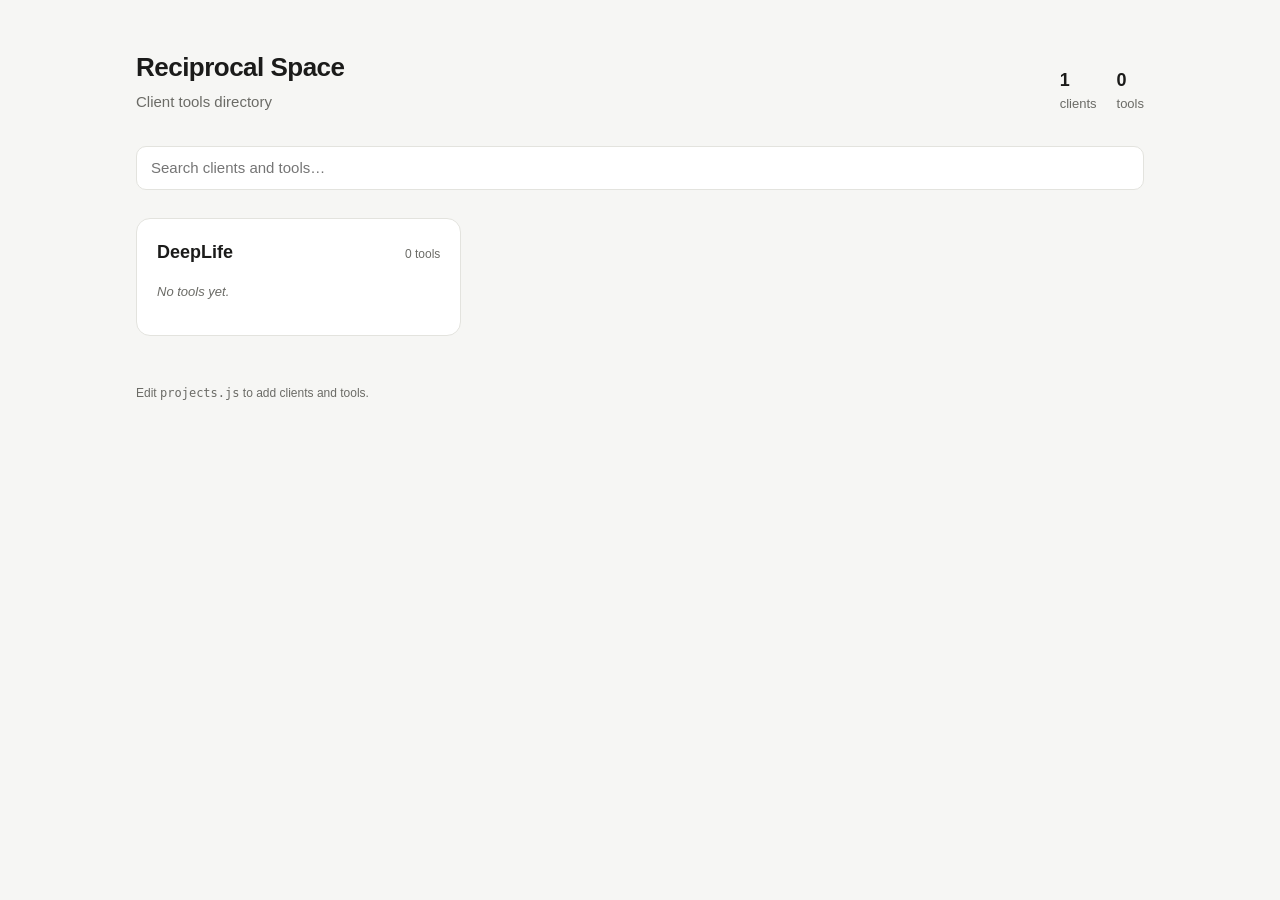
==== index.html @ 7d402024 "Root" ====
<!doctype html>
<html lang="en">
<head>
  <meta charset="utf-8">
  <meta name="viewport" content="width=device-width, initial-scale=1">
  <title>Reciprocal Space Tools</title>
  <style>
    :root {
      --bg: #f6f6f4;
      --surface: #ffffff;
      --text: #1b1b1a;
      --muted: #6b6b66;
      --border: #e3e3de;
      --accent: #2f5bd3;
      --accent-soft: #e8eefc;
      --live: #1f8a4c;
      --wip: #b7791f;
    }
    @media (prefers-color-scheme: dark) {
      :root:not([data-theme="light"]) {
        --bg: #121212;
        --surface: #1c1c1b;
        --text: #ececea;
        --muted: #9a9a94;
        --border: #2e2e2c;
        --accent: #7fa1ff;
        --accent-soft: #1f2940;
        --live: #4cc47f;
        --wip: #e0a84a;
      }
    }
    :root[data-theme="dark"] {
      --bg: #121212;
      --surface: #1c1c1b;
      --text: #ececea;
      --muted: #9a9a94;
      --border: #2e2e2c;
      --accent: #7fa1ff;
      --accent-soft: #1f2940;
      --live: #4cc47f;
      --wip: #e0a84a;
    }
    * { box-sizing: border-box; }
    body {
      margin: 0;
      background: var(--bg);
      color: var(--text);
      font: 15px/1.5 -apple-system, BlinkMacSystemFont, "Segoe UI", Inter, sans-serif;
    }
    .wrap { max-width: 1040px; margin: 0 auto; padding: 48px 16px 64px; }
    header { display: flex; flex-wrap: wrap; gap: 16px; align-items: end; justify-content: space-between; margin-bottom: 32px; }
    h1 { margin: 0; font-size: 26px; letter-spacing: -0.02em; }
    .sub { margin: 4px 0 0; color: var(--muted); }
    .stats { display: flex; gap: 20px; color: var(--muted); font-size: 13px; }
    .stats b { color: var(--text); font-size: 18px; display: block; }
    input[type="search"] {
      width: 100%; padding: 10px 14px; margin-bottom: 28px;
      border: 1px solid var(--border); border-radius: 10px;
      background: var(--surface); color: var(--text); font: inherit;
    }
    input[type="search"]:focus { outline: 2px solid var(--accent); outline-offset: 1px; }
    .grid { display: grid; grid-template-columns: repeat(auto-fill, minmax(300px, 1fr)); gap: 16px; }
    .client {
      background: var(--surface); border: 1px solid var(--border);
      border-radius: 14px; padding: 20px; display: flex; flex-direction: column;
    }
    .client-head { display: flex; justify-content: space-between; align-items: baseline; gap: 8px; }
    .client h2 { margin: 0; font-size: 18px; }
    .client h2 a { color: inherit; text-decoration: none; }
    .client h2 a:hover { color: var(--accent); }
    .count { font-size: 12px; color: var(--muted); white-space: nowrap; }
    .client p.desc { margin: 4px 0 0; color: var(--muted); font-size: 14px; }
    ul.tools { list-style: none; margin: 16px 0 0; padding: 0; display: grid; gap: 6px; }
    ul.tools a {
      display: block; padding: 10px 12px; border-radius: 8px;
      text-decoration: none; color: var(--text); border: 1px solid var(--border);
    }
    ul.tools a:hover { border-color: var(--accent); background: var(--accent-soft); }
    .tool-name { font-weight: 600; display: flex; align-items: center; gap: 8px; }
    .tool-desc { display: block; color: var(--muted); font-size: 13px; margin-top: 2px; }
    .badge { font-size: 11px; font-weight: 600; padding: 1px 7px; border-radius: 999px; border: 1px solid currentColor; }
    .badge.live { color: var(--live); }
    .badge.wip { color: var(--wip); }
    .empty { margin-top: 16px; color: var(--muted); font-size: 13px; font-style: italic; }
    .none { color: var(--muted); text-align: center; padding: 40px 0; }
    footer { margin-top: 48px; color: var(--muted); font-size: 12px; }
    code { font-size: 12px; }
  </style>
</head>
<body>
  <div class="wrap">
    <header>
      <div>
        <h1>Reciprocal Space</h1>
        <p class="sub">Client tools directory</p>
      </div>
      <div class="stats">
        <div><b id="stat-clients">0</b>clients</div>
        <div><b id="stat-tools">0</b>tools</div>
      </div>
    </header>

    <input type="search" id="q" placeholder="Search clients and tools…" aria-label="Search clients and tools">
    <div class="grid" id="grid"></div>
    <p class="none" id="none" hidden>No matches.</p>

    <footer>Edit <code>projects.js</code> to add clients and tools.</footer>
  </div>

  <script src="projects.js"></script>
  <script>
    const projects = window.RS_PROJECTS || [];
    const grid = document.getElementById("grid");
    const none = document.getElementById("none");

    const el = (tag, props = {}, ...children) => {
      const n = Object.assign(document.createElement(tag), props);
      children.flat().forEach(c => c != null && n.append(c));
      return n;
    };

    document.getElementById("stat-clients").textContent = projects.length;
    document.getElementById("stat-tools").textContent =
      projects.reduce((sum, c) => sum + (c.tools || []).length, 0);

    function render(query) {
      const q = query.trim().toLowerCase();
      const hit = s => (s || "").toLowerCase().includes(q);
      grid.replaceChildren();

      const sorted = [...projects].sort((a, b) => a.name.localeCompare(b.name));
      for (const client of sorted) {
        const tools = client.tools || [];
        const clientMatch = !q || hit(client.name) || hit(client.description);
        const shown = clientMatch ? tools : tools.filter(t => hit(t.name) || hit(t.description));
        if (!clientMatch && !shown.length) continue;

        const card = el("section", { className: "client" },
          el("div", { className: "client-head" },
            el("h2", {}, el("a", { href: client.path, textContent: client.name })),
            el("span", { className: "count", textContent: `${tools.length} tool${tools.length === 1 ? "" : "s"}` })
          ),
          client.description ? el("p", { className: "desc", textContent: client.description }) : null,
          shown.length
            ? el("ul", { className: "tools" }, shown.map(t =>
                el("li", {}, el("a", { href: t.path },
                  el("span", { className: "tool-name" }, t.name,
                    t.status ? el("span", { className: `badge ${t.status}`, textContent: t.status }) : null),
                  t.description ? el("span", { className: "tool-desc", textContent: t.description }) : null
                ))))
            : el("p", { className: "empty", textContent: "No tools yet." })
        );
        grid.append(card);
      }
      none.hidden = grid.children.length > 0;
    }

    document.getElementById("q").addEventListener("input", e => render(e.target.value));
    render("");
  </script>
</body>
</html>
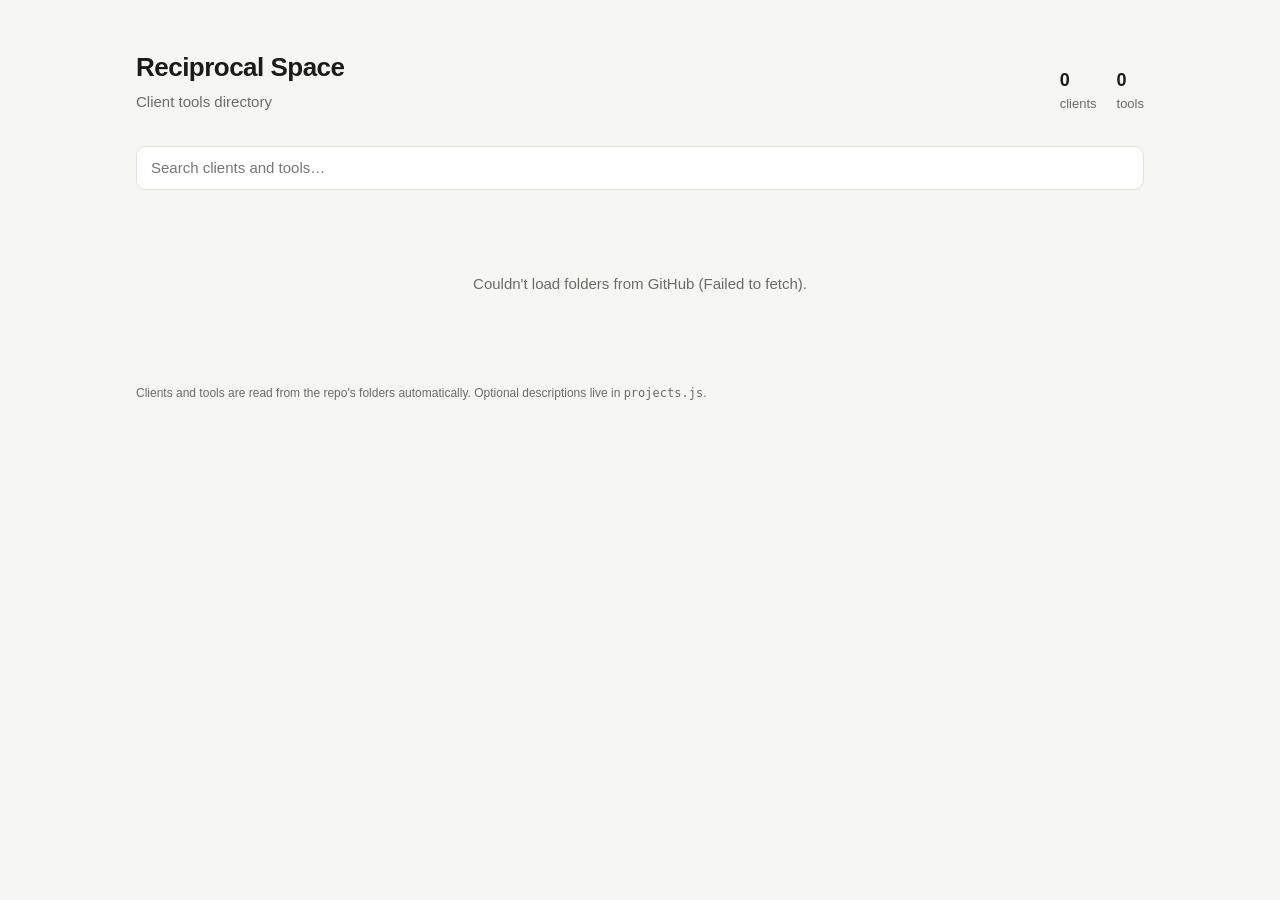
==== commit 42132a7f: "Auto-discover clients and tools from repo folders The dashboard now reads the repo tree from the Git" ====
--- a/index.html
+++ b/index.html
@@ -104,14 +104,19 @@
     <div class="grid" id="grid"></div>
     <p class="none" id="none" hidden>No matches.</p>
 
-    <footer>Edit <code>projects.js</code> to add clients and tools.</footer>
+    <footer>Clients and tools are read from the repo's folders automatically. Optional descriptions live in <code>projects.js</code>.</footer>
   </div>
 
   <script src="projects.js"></script>
   <script>
-    const projects = window.RS_PROJECTS || [];
+    // Top-level folders are clients; folders inside them are tools.
+    // On GitHub Pages (owner.github.io/repo/) the repo is detected from the URL;
+    // anywhere else (local preview) it falls back to FALLBACK_REPO.
+    const FALLBACK_REPO = "ross-hall/RS-Repo-2";
+    const meta = window.RS_META || {};
     const grid = document.getElementById("grid");
     const none = document.getElementById("none");
+    let projects = [];
 
     const el = (tag, props = {}, ...children) => {
       const n = Object.assign(document.createElement(tag), props);
@@ -119,9 +124,40 @@
       return n;
     };
 
-    document.getElementById("stat-clients").textContent = projects.length;
-    document.getElementById("stat-tools").textContent =
-      projects.reduce((sum, c) => sum + (c.tools || []).length, 0);
+    function detectRepo() {
+      const m = location.hostname.match(/^([^.]+)\.github\.io$/);
+      const first = location.pathname.split("/").filter(Boolean)[0];
+      if (m && first) return `${m[1]}/${first}`;
+      return FALLBACK_REPO;
+    }
+
+    const skip = name => name.startsWith(".") || name.startsWith("_") || name === "node_modules";
+    const encodePath = path => path.split("/").map(encodeURIComponent).join("/");
+
+    async function loadProjects() {
+      const repo = detectRepo();
+      const res = await fetch(`https://api.github.com/repos/${repo}/git/trees/HEAD?recursive=1`);
+      if (!res.ok) throw new Error(`GitHub API returned ${res.status}`);
+      const { tree } = await res.json();
+
+      const dirs = new Set(tree.filter(e => e.type === "tree").map(e => e.path));
+      const files = new Set(tree.filter(e => e.type === "blob").map(e => e.path));
+      // Folders with an index.html open as pages; others open on GitHub.
+      const link = path => files.has(`${path}/index.html`)
+        ? `${encodePath(path)}/`
+        : `https://github.com/${repo}/tree/HEAD/${encodePath(path)}`;
+
+      const clients = [...dirs].filter(p => !p.includes("/") && !skip(p));
+      return clients.map(c => ({
+        name: c,
+        path: link(c),
+        ...meta[c],
+        tools: [...dirs]
+          .filter(p => p.startsWith(c + "/") && p.split("/").length === 2)
+          .filter(p => !skip(p.split("/")[1]) && !meta[p]?.hidden)
+          .map(p => ({ name: p.split("/")[1], path: link(p), ...meta[p] })),
+      })).filter(c => !c.hidden);
+    }
 
     function render(query) {
       const q = query.trim().toLowerCase();
@@ -130,7 +166,7 @@
 
       const sorted = [...projects].sort((a, b) => a.name.localeCompare(b.name));
       for (const client of sorted) {
-        const tools = client.tools || [];
+        const tools = [...client.tools].sort((a, b) => a.name.localeCompare(b.name));
         const clientMatch = !q || hit(client.name) || hit(client.description);
         const shown = clientMatch ? tools : tools.filter(t => hit(t.name) || hit(t.description));
         if (!clientMatch && !shown.length) continue;
@@ -156,7 +192,19 @@
     }
 
     document.getElementById("q").addEventListener("input", e => render(e.target.value));
-    render("");
+
+    loadProjects()
+      .then(p => {
+        projects = p;
+        document.getElementById("stat-clients").textContent = projects.length;
+        document.getElementById("stat-tools").textContent =
+          projects.reduce((sum, c) => sum + c.tools.length, 0);
+        render(document.getElementById("q").value);
+      })
+      .catch(err => {
+        none.textContent = `Couldn't load folders from GitHub (${err.message}).`;
+        none.hidden = false;
+      });
   </script>
 </body>
 </html>
